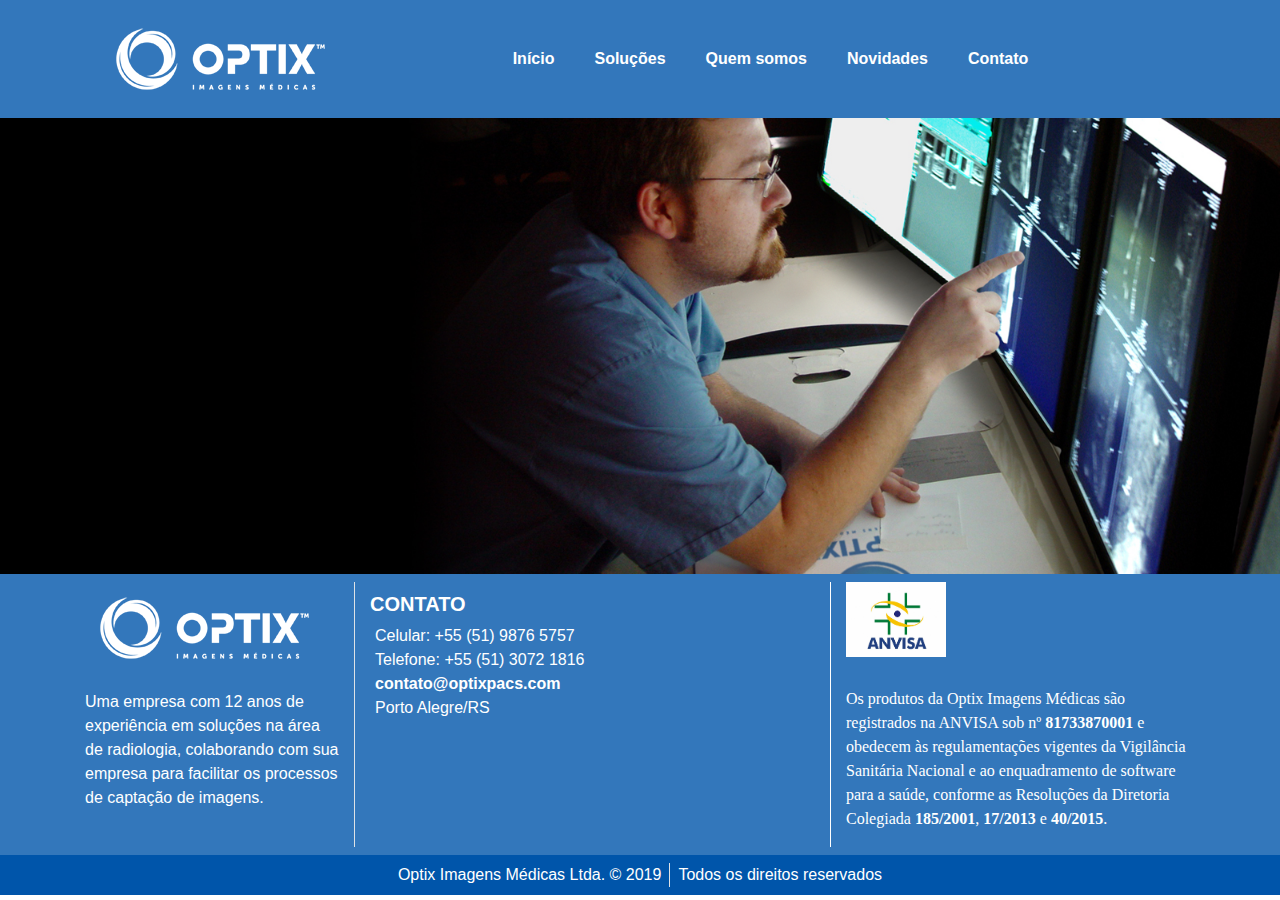
==== website/index.html @ 7267795a "Optix Website" ====
<!DOCTYPE html>
<html lang="pt-br">
<head>
	<meta charset="UTF-8">
	<title>Optix</title>
	<link rel="stylesheet" type="text/css" href="css/bootstrap.min.css">
	<link rel="stylesheet" type="text/css" href="css/solid.min.css">
	<link rel="stylesheet" type="text/css" href="css/fontawesome.min.css">

	<link rel="stylesheet" type="text/css" href="css/styles.css">
	<script type="text/javascript" src="js/jquery.min.js"></script>
	<script type="text/javascript" src="js/bootstrap.min.js"></script>
</head>
<body>
	<header>
		<div class="container">
			<nav class="navbar navbar-expand-lg">
				<a class="navbar-brand" href="#"><img src="img/Optix_Logo_Hor_Small_White.png"></a>
				<button class="navbar-toggler" type="button" data-toggle="collapse" data-target="#navbarNav" aria-controls="navbarNav" aria-expanded="false" aria-label="Toggle navigation">
					<span class="navbar-toggler-icon"></span>
				</button>
				<div class="collapse navbar-collapse d-flex justify-content-center" id="navbarNav">
					<ul class="navbar-nav">
						<li class="nav-item">
							<a class="nav-link" href="#">Início</a>
						</li>
						<li class="nav-item">
							<a class="nav-link" href="#">Soluções</a>
						</li>
						<li class="nav-item">
							<a class="nav-link" href="#">Quem somos</a>
						</li>
						<li class="nav-item">
							<a class="nav-link" href="#">Novidades</a>
						</li>
						<li class="nav-item">
							<a class="nav-link" href="#">Contato</a>
						</li>
					</ul>
				</div>
			</nav>
		</div>
	</header>
	<div id="landing">
		<img class="w-100" src="img/Optix_CoverPhoto.jpg">
	</div>
	<section id="feature">
		<div class="container">
			<div class="row">
				<div class="col-md-4">
					
				</div> 

			</div>
		</div>
	</section>
	<footer class="panel-footer">
		<div class="container">
			<div class="row pt-2 pb-2">
				<div class="col-3 border-right">
					<img src="img/Optix_Logo_Hor_Small_White.png" class="mb-3">
					<span>Uma empresa com 12 anos de experiência em soluções na área de radiologia, colaborando com sua empresa para facilitar os processos de captação de imagens.</span>
				</div>
				<div class="col-5">
					<h6>CONTATO</h6>
					<ul>
						<li>Celular: +55 (51) 9876 5757</li>
						<li>Telefone: +55 (51) 3072 1816</li>
						<li><a href="mailto:contato@optixpacs.com">contato@optixpacs.com</a></li>
						<li>Porto Alegre/RS</li>
					</ul>
				</div>
				<div class="col-4 f_right">
					<img src="img/Anvisa.jpg" class="a_logo">
					<p>Os produtos da Optix Imagens Médicas são registrados na ANVISA sob nº <a href="https://consultas.anvisa.gov.br/#/saude/25351243372201998/">81733870001</a> e obedecem às regulamentações vigentes da Vigilância Sanitária Nacional e ao enquadramento de software para a saúde, conforme as Resoluções da Diretoria Colegiada <a href="http://portal.anvisa.gov.br/documents/10181/2718376/RDC_185_2001_COMP.pdf/137bc575-8352-4f9a-9afb-e9a5dd1b8eb3">185/2001</a>, <a href="http://bvsms.saude.gov.br/bvs/saudelegis/anvisa/2013/rdc0017_28_03_2013.html">17/2013</a> e <a href="http://portal.anvisa.gov.br/documents/33880/2568070/RDC_40_2015.pdf/ccfa7249-e8c0-469b-969a-b0844b09a8ce">40/2015</a>.</p>
				</div>
			</div>
		</div>
		<div class="bottom">
			<div class="container pt-2 pb-2">
				<div class="row d-flex justify-content-center">
					<span class="mr-2">Optix Imagens Médicas Ltda. &copy; 2019</span>
					<span class="pl-2 border-left">Todos os direitos reservados</span>
				</div>
			</div>
		</div>
	</footer>
</body>
</html>
---- website/css/solid.min.css ----
/*!
 * Font Awesome Free 5.8.2 by @fontawesome - https://fontawesome.com
 * License - https://fontawesome.com/license/free (Icons: CC BY 4.0, Fonts: SIL OFL 1.1, Code: MIT License)
 */
@font-face{font-family:"Font Awesome 5 Free";font-style:normal;font-weight:900;font-display:auto;src:url(../webfonts/fa-solid-900.eot);src:url(../webfonts/fa-solid-900.eot?#iefix) format("embedded-opentype"),url(../webfonts/fa-solid-900.woff2) format("woff2"),url(../webfonts/fa-solid-900.woff) format("woff"),url(../webfonts/fa-solid-900.ttf) format("truetype"),url(../webfonts/fa-solid-900.svg#fontawesome) format("svg")}.fa,.fas{font-family:"Font Awesome 5 Free";font-weight:900}
---- website/css/styles.css ----
body {
	font-family: 'Roboto', sans-serif;
}

nav {
	font-weight: 400;
}

header {
	background-color: rgba(0, 85, 170, 0.8);
}

footer {
	background-color: rgba(0, 85, 170, 0.8);
	color: #fff;
}

#landing {
	width: 100%;
}

/*#landing::after {
	display: block;
	position: absolute;
	font-family: FontAwesome;
	content: "\f107";
	font-size: 60px;
	font-size: 3.75rem;
	font-weight: 200;
	line-height: 60px;
	color: #fff;
	left: 50%;
	margin-left: -19.5px;
	bottom: 0;
	-webkit-animation: btn-arrow-y 1000ms ease-in-out infinite;
	animation: btn-arrow-y 1000ms ease-in-out infinite;
}
*/


.nav-item {
	padding: .75rem;
}

.nav-item a {
	color: #fff;
}

.f_right {
	border-left: 1px solid #fff;
}

.a_logo {
	width: 100px;
	margin-bottom: 30px;
}

a {
	color: #fff;
	text-decoration: none;
	font-weight: bold;
}

.bottom {
	background-color: rgba(0, 85, 170, 1);
}

footer ul {
	list-style: none;
	padding-left: 5px;
}

footer h6 {
	color: #fff;
	font-weight: 700;
	font-size: 1.25rem;
	margin-top: 10px;
}

footer p {
	font-family: 'Lato';
}
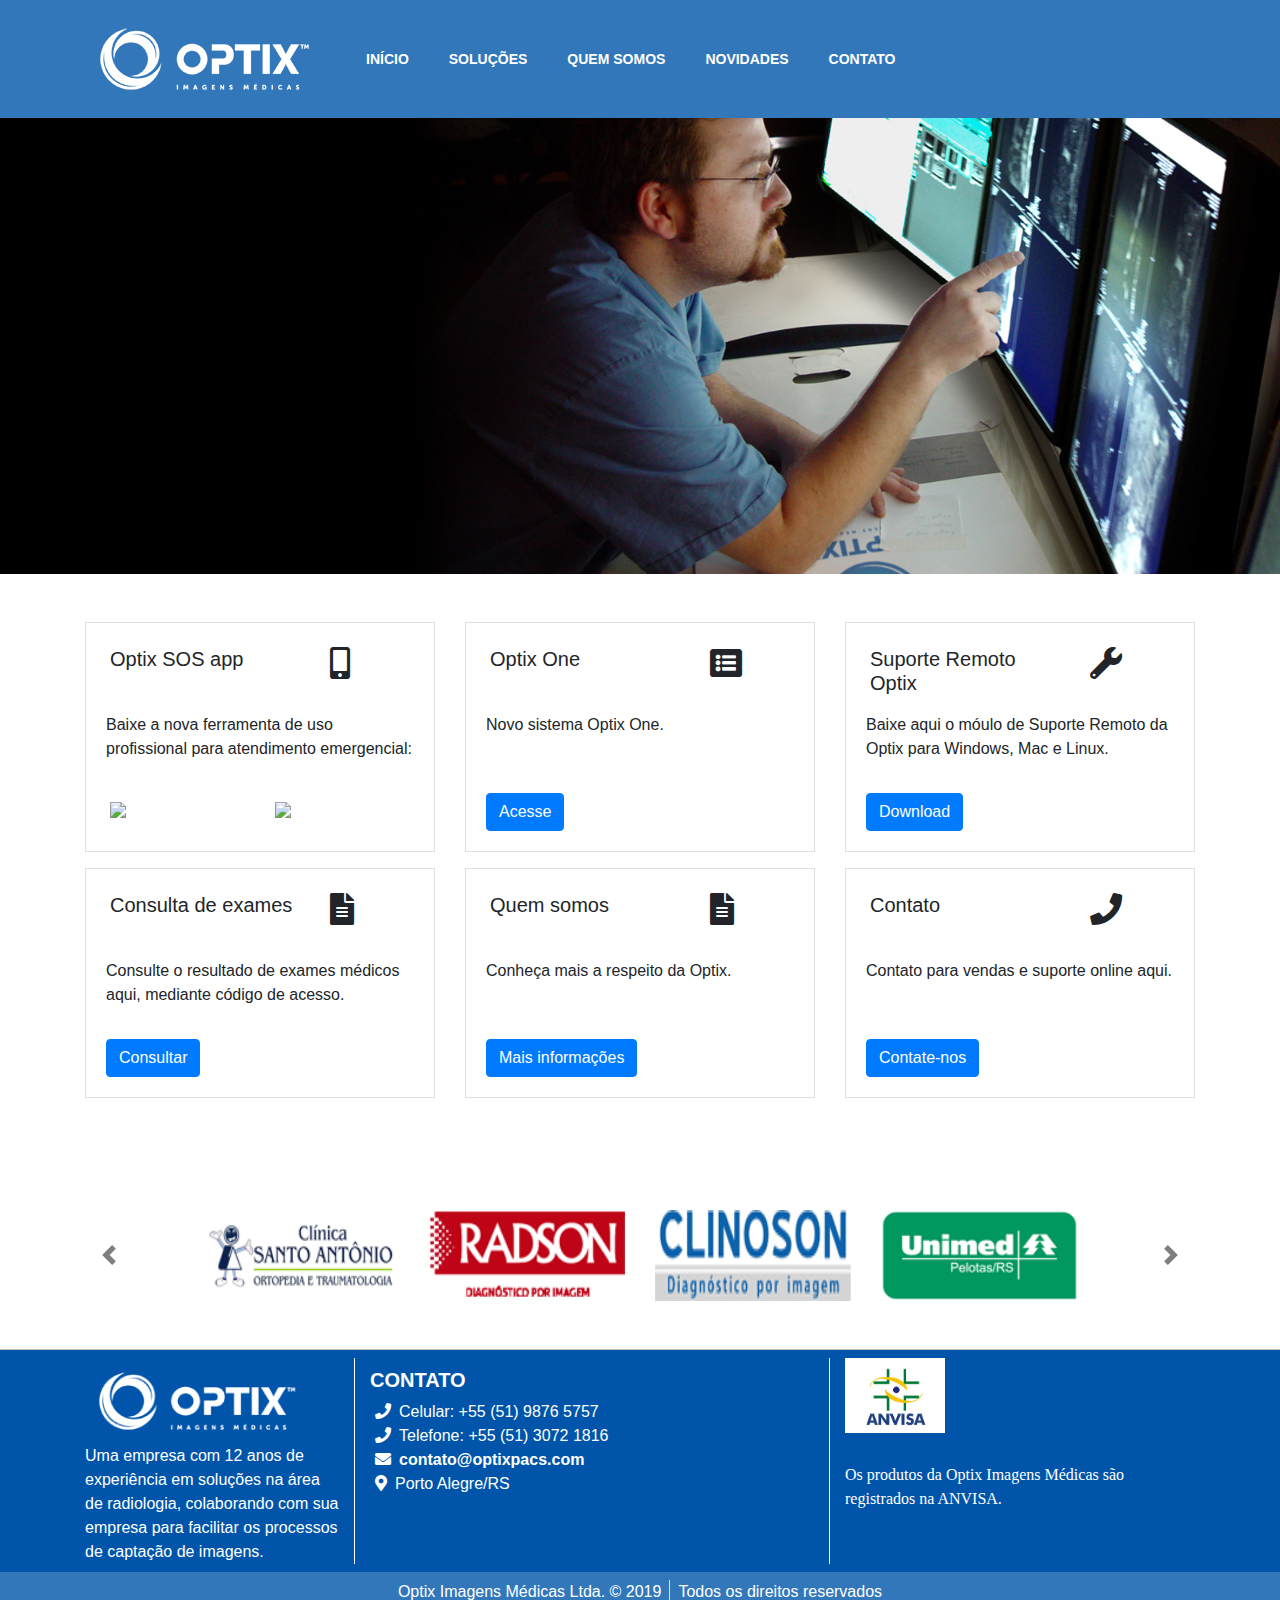
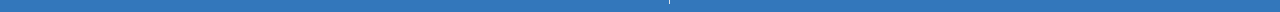
==== commit 27ef3b36: "Updated website" ====
--- a/website/index.html
+++ b/website/index.html
@@ -1,25 +1,31 @@
 <!DOCTYPE html>
 <html lang="pt-br">
 <head>
-	<meta charset="UTF-8">
+	<meta charset="utf-8">
+	<meta http-equiv="X-UA-Compatible" content="IE=edge">
+	<meta name="viewport" content="width=device-width, initial-scale=1">
 	<title>Optix</title>
 	<link rel="stylesheet" type="text/css" href="css/bootstrap.min.css">
 	<link rel="stylesheet" type="text/css" href="css/solid.min.css">
 	<link rel="stylesheet" type="text/css" href="css/fontawesome.min.css">
-
 	<link rel="stylesheet" type="text/css" href="css/styles.css">
+	<link rel="stylesheet" type="text/css" href="css/media_queries.css">
 	<script type="text/javascript" src="js/jquery.min.js"></script>
 	<script type="text/javascript" src="js/bootstrap.min.js"></script>
+	<script type="text/javascript" src="js/main.js"></script>
 </head>
 <body>
 	<header>
-		<div class="container">
-			<nav class="navbar navbar-expand-lg">
-				<a class="navbar-brand" href="#"><img src="img/Optix_Logo_Hor_Small_White.png"></a>
-				<button class="navbar-toggler" type="button" data-toggle="collapse" data-target="#navbarNav" aria-controls="navbarNav" aria-expanded="false" aria-label="Toggle navigation">
+		<nav class="navbar navbar-expand-md navbar-dark">
+			<div class="container">
+				<a class="navbar-brand" href="#">
+					<img src="img/Optix_Logo_Hor_Small_White.png" class="n_optixLogo">
+				</a>
+				<button class="navbar-toggler" data-toggle="collapse" data-target="#navbarNav" aria-controls="navbarNav" aria-expanded="false" aria-label="Toggle navigation">
 					<span class="navbar-toggler-icon"></span>
 				</button>
-				<div class="collapse navbar-collapse d-flex justify-content-center" id="navbarNav">
+				
+				<div class="collapse navbar-collapse" id="navbarNav">
 					<ul class="navbar-nav">
 						<li class="nav-item">
 							<a class="nav-link" href="#">Início</a>
@@ -38,41 +44,254 @@
 						</li>
 					</ul>
 				</div>
-			</nav>
-		</div>
+			</div>
+		</nav>
 	</header>
+
 	<div id="landing">
 		<img class="w-100" src="img/Optix_CoverPhoto.jpg">
 	</div>
+
 	<section id="feature">
 		<div class="container">
 			<div class="row">
-				<div class="col-md-4">
-					
-				</div> 
-
-			</div>
+				<div class="col-xl-4 col-lg-4 col-md-6 col-sm-12 card w-100 h-100">
+					<div class="card-body">
+						<div class="row p-1">
+							<div class="col-8">
+								<strong><h5 class="card-title">Optix SOS app</h5></strong>
+							</div>
+							<div class="col-4">
+								<i class="fas fa-mobile-alt fa-2x"></i>
+							</div>
+						</div>
+						<p class="card-text">Baixe a nova ferramenta de uso profissional para atendimento emergencial:</p>
+						<div class="row p-1">
+							<div class="col-6">
+								<a href="https://itunes.apple.com/br/app/optix-sos/id1166315629?l=en&mt=8">
+									<img src="http://optixpacs.com.br/wp-content/uploads/2017/07/BadgeAppStore.png" class="badgeIcon">
+								</a>
+							</div>
+							<div class="col-6">
+								<a href="https://play.google.com/store/apps/details?id=com.optix.optixsos">
+									<img src="http://optixpacs.com.br/wp-content/uploads/2017/07/BadgeGooglePlay.png" class="badgeIcon">
+								</a>
+							</div>
+						</div>						
+					</div>
+				</div>
+				<div class="col-xl-4 col-lg-4 col-md-6 col-sm-12 card w-100 h-100">
+					<div class="card-body">
+						<div class="row p-1">
+							<div class="col-8">
+								<strong><h5 class="card-title">Optix One</h5></strong>
+							</div>
+							<div class="col-4">
+								<i class="fas fa-list-alt fa-2x"></i>
+							</div>
+						</div>
+						<p class="card-text">Novo sistema Optix One.</p>
+						<div class="h-auto">
+							<a href="https://optixone.com.br" target="_blank" class="btn btn-primary float-left">Acesse</a>
+						</div>
+
+					</div>
+				</div>
+				<div class="col-xl-4 col-lg-4 col-md-6 col-sm-12 card w-100">
+					<div class="card-body">
+						<div class="row p-1">
+							<div class="col-8">
+								<strong><h5 class="card-title">Suporte Remoto Optix</h5></strong>
+							</div>
+							<div class="col-4">
+								<i class="fas fa-wrench fa-2x"></i>
+							</div>
+						</div>
+						<p class="card-text">Baixe aqui o móulo de Suporte Remoto da Optix para Windows, Mac e Linux.</p>
+						<a href="https://optixone.com.br" target="_blank" class="btn btn-primary">Download</a>
+					</div>
+				</div>
+				<div class="col-xl-4 col-lg-4 col-md-6 col-sm-12 card w-100 h-100">
+					<div class="card-body">
+						<div class="row p-1">
+							<div class="col-8">
+								<strong><h5 class="card-title">Consulta de exames</h5></strong>
+							</div>
+							<div class="col-4">
+								<i class="fas fa-file-alt fa-2x"></i>
+							</div>
+						</div>
+						<p class="card-text">Consulte o resultado de exames médicos aqui, mediante código de acesso.</p>
+						<a href="http://optixone.com.br/dist/home.html" target="_blank" class="btn btn-primary">Consultar</a>
+					</div>
+				</div>
+				<div class="col-xl-4 col-lg-4 col-md-6 col-sm-12 card w-100 h-100">
+					<div class="card-body">
+						<div class="row p-1">
+							<div class="col-8">
+								<strong><h5 class="card-title">Quem somos</h5></strong>
+							</div>
+							<div class="col-4">
+								<i class="fas fa-file-alt fa-2x"></i>
+							</div>
+						</div>
+						<p class="card-text">Conheça mais a respeito da Optix. </p>
+						<a href="https://optixone.com.br" target="_blank" class="btn btn-primary">Mais informações</a>
+					</div>
+				</div>
+				<div class="col-xl-4 col-lg-4 col-md-6 col-sm-12 card w-100 h-100">
+					<div class="card-body">
+						<div class="row p-1">
+							<div class="col-8">
+								<strong><h5 class="card-title">Contato</h5></strong>
+							</div>
+							<div class="col-4">
+								<i class="fas fa-phone fa-2x"></i>
+							</div>
+						</div>
+						<p class="card-text">Contato para vendas e suporte online aqui. </p>
+						<a href="https://optixone.com.br" target="_blank" class="btn btn-primary">Contate-nos</a>
+					</div>
+				</div>
+			</div>
+
 		</div>
 	</section>
+	<div id="carousel">
+		<div class="container-fluid text-center mt-5 mb-5">
+			<div class="row mx-auto my-auto">
+				<div id="clientsCarousel" class="carousel carousel-fade slide w-100" data-ride="carousel">
+					<div class="carousel-inner" role="listbox">
+						<div class="carousel-item active">
+							<div class="row">
+								<img class="d-inline-block col-3 img-fluid" src="img/clientes/clinica_santo_antonio_ss_ltda.png">
+								<img class="d-inline-block col-3 img-fluid" src="img/clientes/radson.png">
+								<img class="d-inline-block col-3 img-fluid" src="img/clientes/clinoson.png">
+								<img class="d-inline-block col-3 img-fluid" src="img/clientes/unimed_pelotas.png">
+							</div>
+						</div>
+						<div class="carousel-item">
+							<div class="row">
+								<img class="d-inline-block col-3 img-fluid" src="img/clientes/radson.png">
+								<img class="d-inline-block col-3 img-fluid" src="img/clientes/clinoson.png">
+								<img class="d-inline-block col-3 img-fluid" src="img/clientes/unimed_pelotas.png">
+								<img class="d-inline-block col-3 img-fluid" src="img/clientes/aesc_hospital_mae_de_deus.png">
+							</div>
+						</div>
+						<div class="carousel-item">
+							<div class="row">								
+								<img class="d-inline-block col-3 img-fluid" src="img/clientes/clinoson.png">
+								<img class="d-inline-block col-3 img-fluid" src="img/clientes/unimed_pelotas.png">
+								<img class="d-inline-block col-3 img-fluid" src="img/clientes/aesc_hospital_mae_de_deus.png">
+								<img class="d-inline-block col-3 img-fluid" src="img/clientes/crol_consultorio_radiologico_dr_carlos_osorio_lopes_ltda.png">
+							</div>
+						</div>
+						<div class="carousel-item">
+							<div class="row">
+								<img class="d-inline-block col-3 img-fluid" src="img/clientes/unimed_pelotas.png">
+								<img class="d-inline-block col-3 img-fluid" src="img/clientes/aesc_hospital_mae_de_deus.png">
+								<img class="d-inline-block col-3 img-fluid" src="img/clientes/crol_consultorio_radiologico_dr_carlos_osorio_lopes_ltda.png">
+								<img class="d-inline-block col-3 img-fluid" src="img/clientes/doctor_clin_instituto_de_assistencia_a_saude.png">
+							</div>
+						</div>
+						<div class="carousel-item">
+							<div class="row">
+								<img class="d-inline-block col-3 img-fluid" src="img/clientes/aesc_hospital_mae_de_deus.png">
+								<img class="d-inline-block col-3 img-fluid" src="img/clientes/crol_consultorio_radiologico_dr_carlos_osorio_lopes_ltda.png">
+								<img class="d-inline-block col-3 img-fluid" src="img/clientes/doctor_clin_instituto_de_assistencia_a_saude.png">
+								<img class="d-inline-block col-3 img-fluid" src="img/clientes/hospital_ernesto_dorneles.png">
+							</div>
+						</div>
+						<div class="carousel-item">
+							<div class="row">
+								<img class="d-inline-block col-3 img-fluid" src="img/clientes/crol_consultorio_radiologico_dr_carlos_osorio_lopes_ltda.png">
+								<img class="d-inline-block col-3 img-fluid" src="img/clientes/doctor_clin_instituto_de_assistencia_a_saude.png">
+								<img class="d-inline-block col-3 img-fluid" src="img/clientes/hospital_ernesto_dorneles.png">
+								<img class="d-inline-block col-3 img-fluid" src="img/clientes/hospital_regina.png">
+							</div>
+						</div>
+						<div class="carousel-item">
+							<div class="row">			
+								<img class="d-inline-block col-3 img-fluid" src="img/clientes/doctor_clin_instituto_de_assistencia_a_saude.png">
+								<img class="d-inline-block col-3 img-fluid" src="img/clientes/hospital_ernesto_dorneles.png">
+								<img class="d-inline-block col-3 img-fluid" src="img/clientes/hospital_regina.png">
+								<img class="d-inline-block col-3 img-fluid" src="img/clientes/indic_instituto_de_diag_por_imagem_de_curitiba_ss_ltda.jpg">
+							</div>
+						</div>
+						<div class="carousel-item">
+							<div class="row">			
+								<img class="d-inline-block col-3 img-fluid" src="img/clientes/hospital_ernesto_dorneles.png">
+								<img class="d-inline-block col-3 img-fluid" src="img/clientes/hospital_regina.png">
+								<img class="d-inline-block col-3 img-fluid" src="img/clientes/indic_instituto_de_diag_por_imagem_de_curitiba_ss_ltda.jpg">
+								<img class="d-inline-block col-3 img-fluid" src="img/clientes/radicom_centro_de_radiologia.jpg">
+							</div>
+						</div>
+						<div class="carousel-item">
+							<div class="row">			
+								<img class="d-inline-block col-3 img-fluid" src="img/clientes/radiologica_diagnostico_por_imagem.png">
+								<img class="d-inline-block col-3 img-fluid" src="img/clientes/hospital_regina.png">
+								<img class="d-inline-block col-3 img-fluid" src="img/clientes/indic_instituto_de_diag_por_imagem_de_curitiba_ss_ltda.jpg">
+								<img class="d-inline-block col-3 img-fluid" src="img/clientes/radicom_centro_de_radiologia.jpg">
+							</div>
+						</div>
+						<div class="carousel-item">
+							<div class="row">			
+								<img class="d-inline-block col-3 img-fluid" src="img/clientes/resson.png">
+								<img class="d-inline-block col-3 img-fluid" src="img/clientes/hospital_regina.png">
+								<img class="d-inline-block col-3 img-fluid" src="img/clientes/indic_instituto_de_diag_por_imagem_de_curitiba_ss_ltda.jpg">
+								<img class="d-inline-block col-3 img-fluid" src="img/clientes/radicom_centro_de_radiologia.jpg">
+							</div>
+						</div>
+						<div class="carousel-item">
+							<div class="row">			
+								
+								<img class="d-inline-block col-3 img-fluid" src="img/clientes/hospital_regina.png">
+								<img class="d-inline-block col-3 img-fluid" src="img/clientes/indic_instituto_de_diag_por_imagem_de_curitiba_ss_ltda.jpg">
+								<img class="d-inline-block col-3 img-fluid" src="img/clientes/radicom_centro_de_radiologia.jpg">
+								<img class="d-inline-block col-3 img-fluid" src="img/clientes/sir_servico_integrado_de_radiologia.jpg">
+							</div>
+						</div>
+						<div class="carousel-item">
+							<div class="row">			
+								<img class="d-inline-block col-3 img-fluid" src="img/clientes/indic_instituto_de_diag_por_imagem_de_curitiba_ss_ltda.jpg">
+								<img class="d-inline-block col-3 img-fluid" src="img/clientes/radicom_centro_de_radiologia.jpg">
+								<img class="d-inline-block col-3 img-fluid" src="img/clientes/sir_servico_integrado_de_radiologia.jpg">
+								<img class="d-inline-block col-3 img-fluid" src="img/clientes/sapiranga.png">
+							</div>
+						</div>
+
+					</div>
+					<a class="carousel-control-prev" href="#clientsCarousel" role="button" data-slide="prev">
+						<span class="carousel-control-prev-icon" aria-hidden="true"></span>
+						<span class="sr-only">Anterior</span>
+					</a>
+					<a class="carousel-control-next" href="#clientsCarousel" role="button" data-slide="next">
+						<span class="carousel-control-next-icon" aria-hidden="true"></span>
+						<span class="sr-only">Próximo</span>
+					</a>
+				</div>
+			</div>
+		</div>
+	</div>
 	<footer class="panel-footer">
 		<div class="container">
 			<div class="row pt-2 pb-2">
-				<div class="col-3 border-right">
-					<img src="img/Optix_Logo_Hor_Small_White.png" class="mb-3">
-					<span>Uma empresa com 12 anos de experiência em soluções na área de radiologia, colaborando com sua empresa para facilitar os processos de captação de imagens.</span>
-				</div>
-				<div class="col-5">
+				<div class="col-sm-12 col-md-3 f_optix">
+					<img src="img/Optix_Logo_Hor_Small_White.png" class="f_optixLogo">
+					<span class="f_optixDesc">Uma empresa com 12 anos de experiência em soluções na área de radiologia, colaborando com sua empresa para facilitar os processos de captação de imagens.</span>
+				</div>
+				<div class="col-sm-12 col-md-5 f_contact">
 					<h6>CONTATO</h6>
 					<ul>
-						<li>Celular: +55 (51) 9876 5757</li>
-						<li>Telefone: +55 (51) 3072 1816</li>
-						<li><a href="mailto:contato@optixpacs.com">contato@optixpacs.com</a></li>
-						<li>Porto Alegre/RS</li>
+						<li><i class="fas fa-phone mr-2"></i>Celular: +55 (51) 9876 5757</li>
+						<li><i class="fas fa-phone mr-2"></i>Telefone: +55 (51) 3072 1816</li>
+						<li><i class="fas fa-envelope mr-2"></i><a href="mailto:contato@optixpacs.com">contato@optixpacs.com</a></li>
+						<li><i class="fas fa-map-marker-alt mr-2"></i>Porto Alegre/RS</li>
 					</ul>
 				</div>
-				<div class="col-4 f_right">
+				<div class="col-sm-12 col-md-4 f_anvisa">
 					<img src="img/Anvisa.jpg" class="a_logo">
-					<p>Os produtos da Optix Imagens Médicas são registrados na ANVISA sob nº <a href="https://consultas.anvisa.gov.br/#/saude/25351243372201998/">81733870001</a> e obedecem às regulamentações vigentes da Vigilância Sanitária Nacional e ao enquadramento de software para a saúde, conforme as Resoluções da Diretoria Colegiada <a href="http://portal.anvisa.gov.br/documents/10181/2718376/RDC_185_2001_COMP.pdf/137bc575-8352-4f9a-9afb-e9a5dd1b8eb3">185/2001</a>, <a href="http://bvsms.saude.gov.br/bvs/saudelegis/anvisa/2013/rdc0017_28_03_2013.html">17/2013</a> e <a href="http://portal.anvisa.gov.br/documents/33880/2568070/RDC_40_2015.pdf/ccfa7249-e8c0-469b-969a-b0844b09a8ce">40/2015</a>.</p>
+					<p>Os produtos da Optix Imagens Médicas são registrados na ANVISA.</p>
 				</div>
 			</div>
 		</div>
--- a/website/css/styles.css
+++ b/website/css/styles.css
@@ -8,42 +8,29 @@
 
 header {
 	background-color: rgba(0, 85, 170, 0.8);
+	
 }
 
 footer {
-	background-color: rgba(0, 85, 170, 0.8);
+	background-color: #0055aa;
 	color: #fff;
+	border-top: 1px solid #bebebe;
 }
 
 #landing {
 	width: 100%;
-}
-
-/*#landing::after {
-	display: block;
-	position: absolute;
-	font-family: FontAwesome;
-	content: "\f107";
-	font-size: 60px;
-	font-size: 3.75rem;
-	font-weight: 200;
-	line-height: 60px;
-	color: #fff;
-	left: 50%;
-	margin-left: -19.5px;
-	bottom: 0;
-	-webkit-animation: btn-arrow-y 1000ms ease-in-out infinite;
-	animation: btn-arrow-y 1000ms ease-in-out infinite;
-}
-*/
-
+} 
 
 .nav-item {
 	padding: .75rem;
 }
 
 .nav-item a {
-	color: #fff;
+	font-family: 'Raleway', sans-serif;
+	font-weight: 600;
+	text-transform: uppercase;
+	font-size: 14px;
+	color: #fff!important;
 }
 
 .f_right {
@@ -62,7 +49,7 @@
 }
 
 .bottom {
-	background-color: rgba(0, 85, 170, 1);
+	background-color: rgba( 51,119 , 187, 1);
 }
 
 footer ul {
@@ -79,4 +66,94 @@
 
 footer p {
 	font-family: 'Lato';
+}
+
+.carousel-inner .carousel-item-right.active,
+.carousel-inner .carousel-item-next {
+	transform: translateX(33.33%);
+	transition: all 0.5s;
+}
+
+.carousel-inner .carousel-item-left.active, 
+.carousel-inner .carousel-item-prev {
+	transform: translateX(-33.33%);
+	transition: all 0.5s;
+}
+
+.carousel-inner .carousel-item-right,
+.carousel-inner .carousel-item-left{ 
+	transform: translateX(0);
+	transition: all 0.5s;
+}
+.carousel-control-next-icon {
+	color: #000;
+}
+.carousel-control-prev-icon {
+	color: #000;
+}
+
+.carousel-inner {
+	width: 70%;
+	margin-left: 15%;
+	margin-right: 15%;
+}
+
+.carousel-control-prev-icon {
+	background-image: url("data:image/svg+xml;charset=utf8,%3Csvg xmlns='http://www.w3.org/2000/svg' fill='%23000' viewBox='0 0 8 8'%3E%3Cpath d='M5.25 0l-4 4 4 4 1.5-1.5-2.5-2.5 2.5-2.5-1.5-1.5z'/%3E%3C/svg%3E") !important;
+}
+
+.carousel-control-next-icon {
+	background-image: url("data:image/svg+xml;charset=utf8,%3Csvg xmlns='http://www.w3.org/2000/svg' fill='%23000' viewBox='0 0 8 8'%3E%3Cpath d='M2.75 0l-1.5 1.5 2.5 2.5-2.5 2.5 1.5 1.5 4-4-4-4z'/%3E%3C/svg%3E") !important;
+}
+
+#feature {
+	padding: 3rem 0 3rem 0;
+}
+
+.card-body:hover {
+	background-color: #f3f3f3;
+	margin-top: -0.1rem;
+	margin-bottom: 0.1rem;
+	box-shadow: 0px 0px 22px -5px rgba(0,0,0,0.75);
+	transition: all 0.5s;
+}
+
+.card-body:hover .fas,
+.card-body:hover .card-title {
+	color: rgba(0, 85, 170, 1);
+}
+
+.card {
+	
+	margin-bottom: 1rem;
+	border: none;
+}
+
+.card-title {
+	height: 50px;
+}
+
+.card-text {
+	height: 80px;
+}
+
+.card-body {
+	height: 230px!important;
+	border: 1px solid rgba(0,0,0,.125);
+}
+
+.card p {
+	margin-bottom: 0;
+}
+
+.nav-item {
+	text-align: center;
+}
+
+.nav-item:hover {
+	background-color: #fff;
+}
+
+.nav-item:hover a {
+	color: rgba(0, 85, 170, 1)!important;
 }--- a/website/css/media_queries.css
+++ b/website/css/media_queries.css
@@ -0,0 +1,93 @@
+/* Telefones em landscape e abaixo */
+@media (max-width: 480px) { 
+	.badgeIcon {
+		height: 48px;
+		width: auto;
+	}
+	.f_optix, .f_contact {
+		border-bottom: 1px solid #fff;
+		margin-bottom: 20px;
+	}
+
+	.f_optixDesc {
+		display: block;
+		margin-bottom: 10px;
+	}
+
+	.f_optixLogo {
+		display: block;
+	}
+ }
+
+
+/* SM */
+@media (max-width: 767px) { 
+	.badgeIcon {
+		height: 48px;
+		width: auto;
+	}
+	.f_optix, .f_contact {
+		border-bottom: 1px solid #fff;
+		margin-bottom: 20px;
+	}
+
+	.f_optixDesc {
+		display: block;
+		margin-bottom: 10px;
+	}
+
+	.f_optixLogo {
+		display: block;
+	}
+ }
+/* MD */
+@media (min-width: 768px) and (max-width: 979px) { 
+	.badgeIcon {
+		height: 36px;
+		width: auto;
+	}
+	.f_optix, .f_contact {
+		border-right: 1px solid #fff
+	}
+	.f_optixLogo {
+		width: 150px;
+		height: auto;
+	}
+	.n_optixLogo {
+		width: 190px;
+		height: auto;
+	}
+ }
+
+/* LG */
+@media (min-width: 980px) and (max-width: 1199px) {
+	.badgeIcon {
+		height: 36px;
+		width: auto;
+	}
+	.f_optixLogo {
+		display: block;
+		width: 170px;
+		height: auto;
+	}
+	.f_optix, .f_contact {
+		border-right: 1px solid #fff
+	}
+}
+
+
+/* XL */
+@media (min-width: 1200px) { 
+	.badgeIcon {
+		height: 48px;
+		width: auto;
+	}
+	.f_optixLogo {
+		width: 230px;
+		height: auto;
+	}
+	.f_optix, .f_contact {
+		border-right: 1px solid #fff
+	}
+
+ }